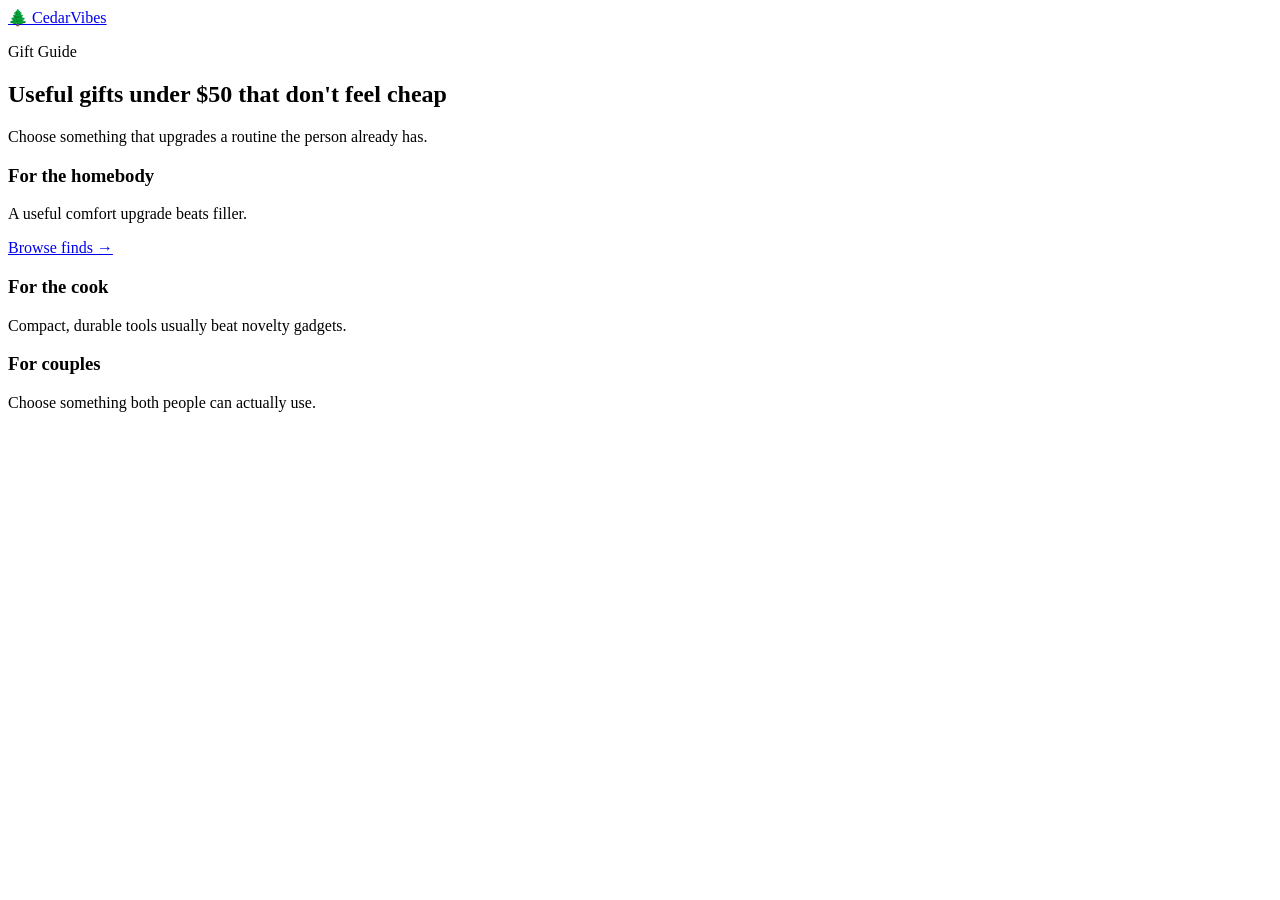
==== guide-gifts-under-50.html @ ea744eaf "Backup live CedarVibes guide-gifts-under-50.html from Vercel" ====
<!doctype html><html><head><meta charset="utf-8"><meta name="viewport" content="width=device-width,initial-scale=1"><title>Gifts Under $50 | CedarVibes</title><link rel="stylesheet" href="/styles.css"><script defer src="/analytics.js"></script></head><body><header><a class="brand" href="/">🌲 CedarVibes</a></header><main><section><p class="eyebrow">Gift Guide</p><h1>Useful gifts under $50 that don't feel cheap</h1><p class="lede">Choose something that upgrades a routine the person already has.</p><div class="grid"><article><h3>For the homebody</h3><p>A useful comfort upgrade beats filler.</p><a href="#" data-link="walmartGifts">Browse finds →</a></article><article><h3>For the cook</h3><p>Compact, durable tools usually beat novelty gadgets.</p></article><article><h3>For couples</h3><p>Choose something both people can actually use.</p></article></div></section></main><script src="/config.js"></script><script src="/script.js"></script></body></html>
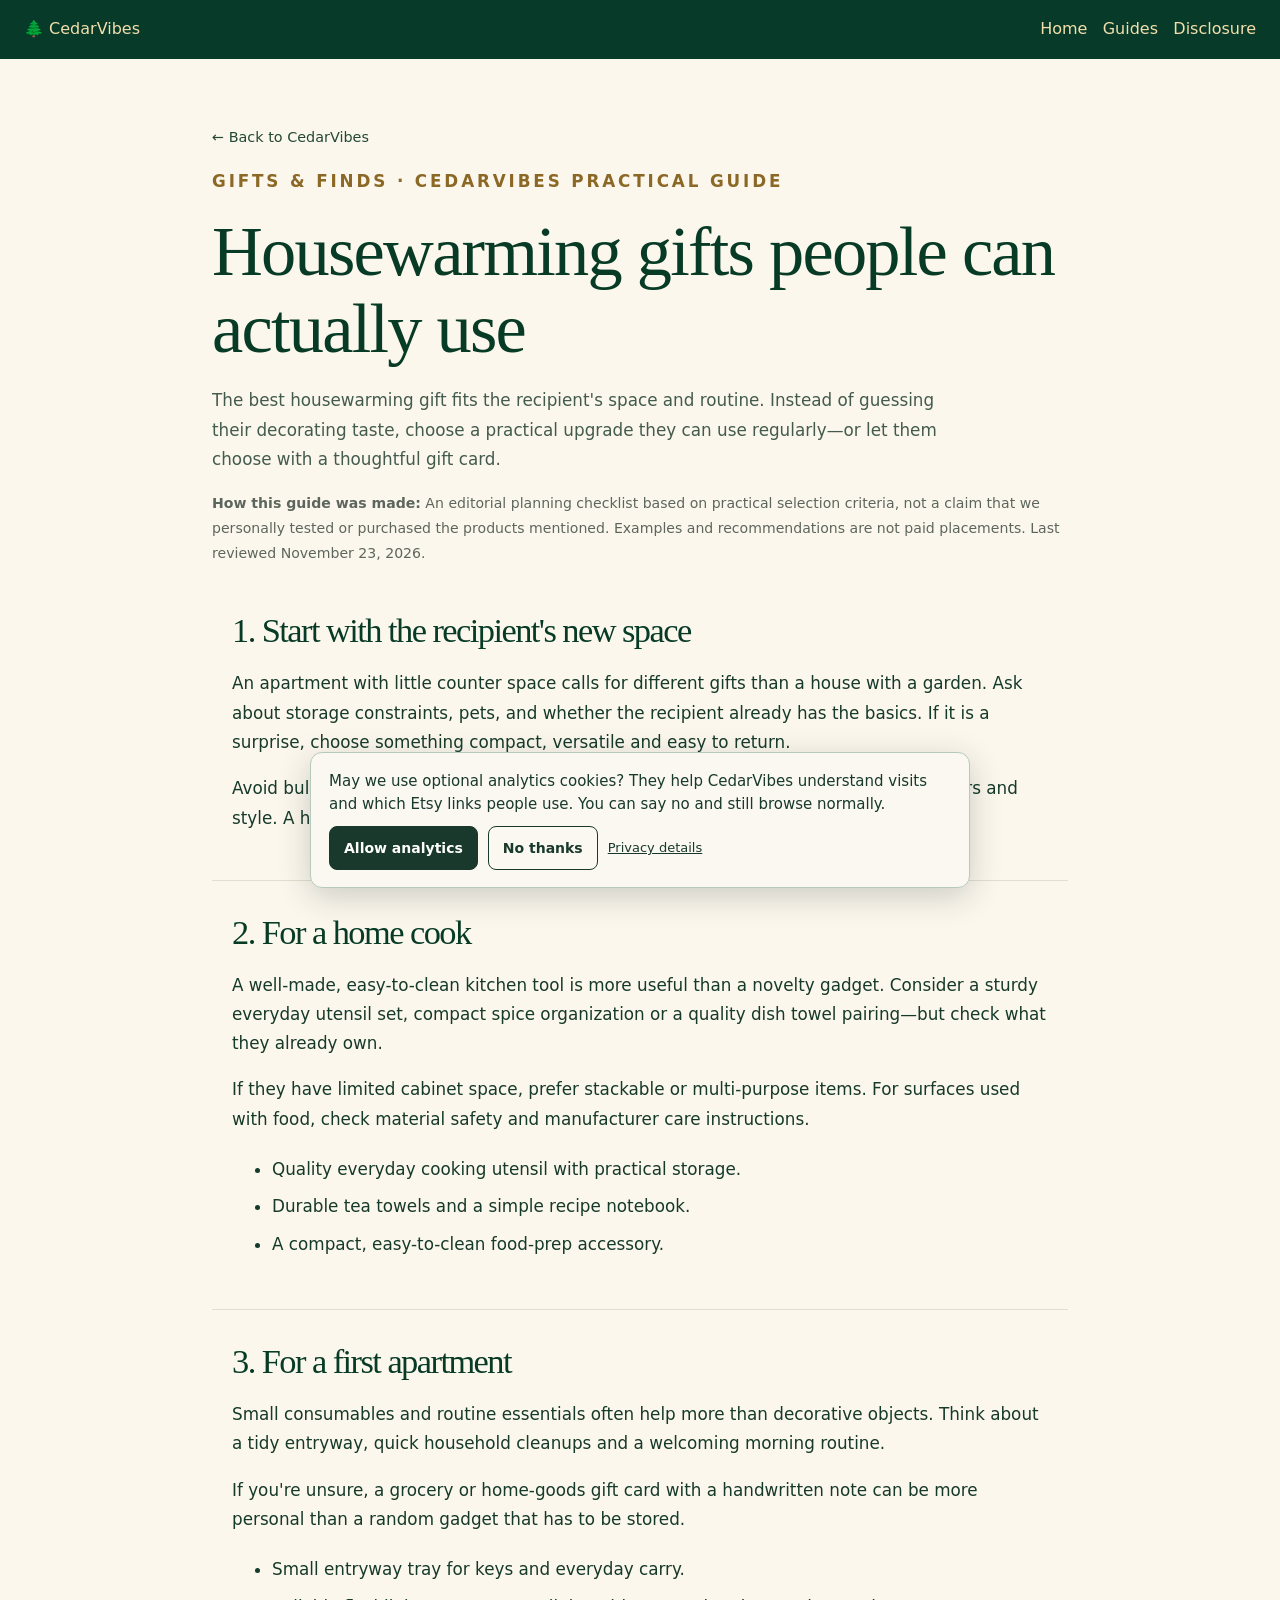
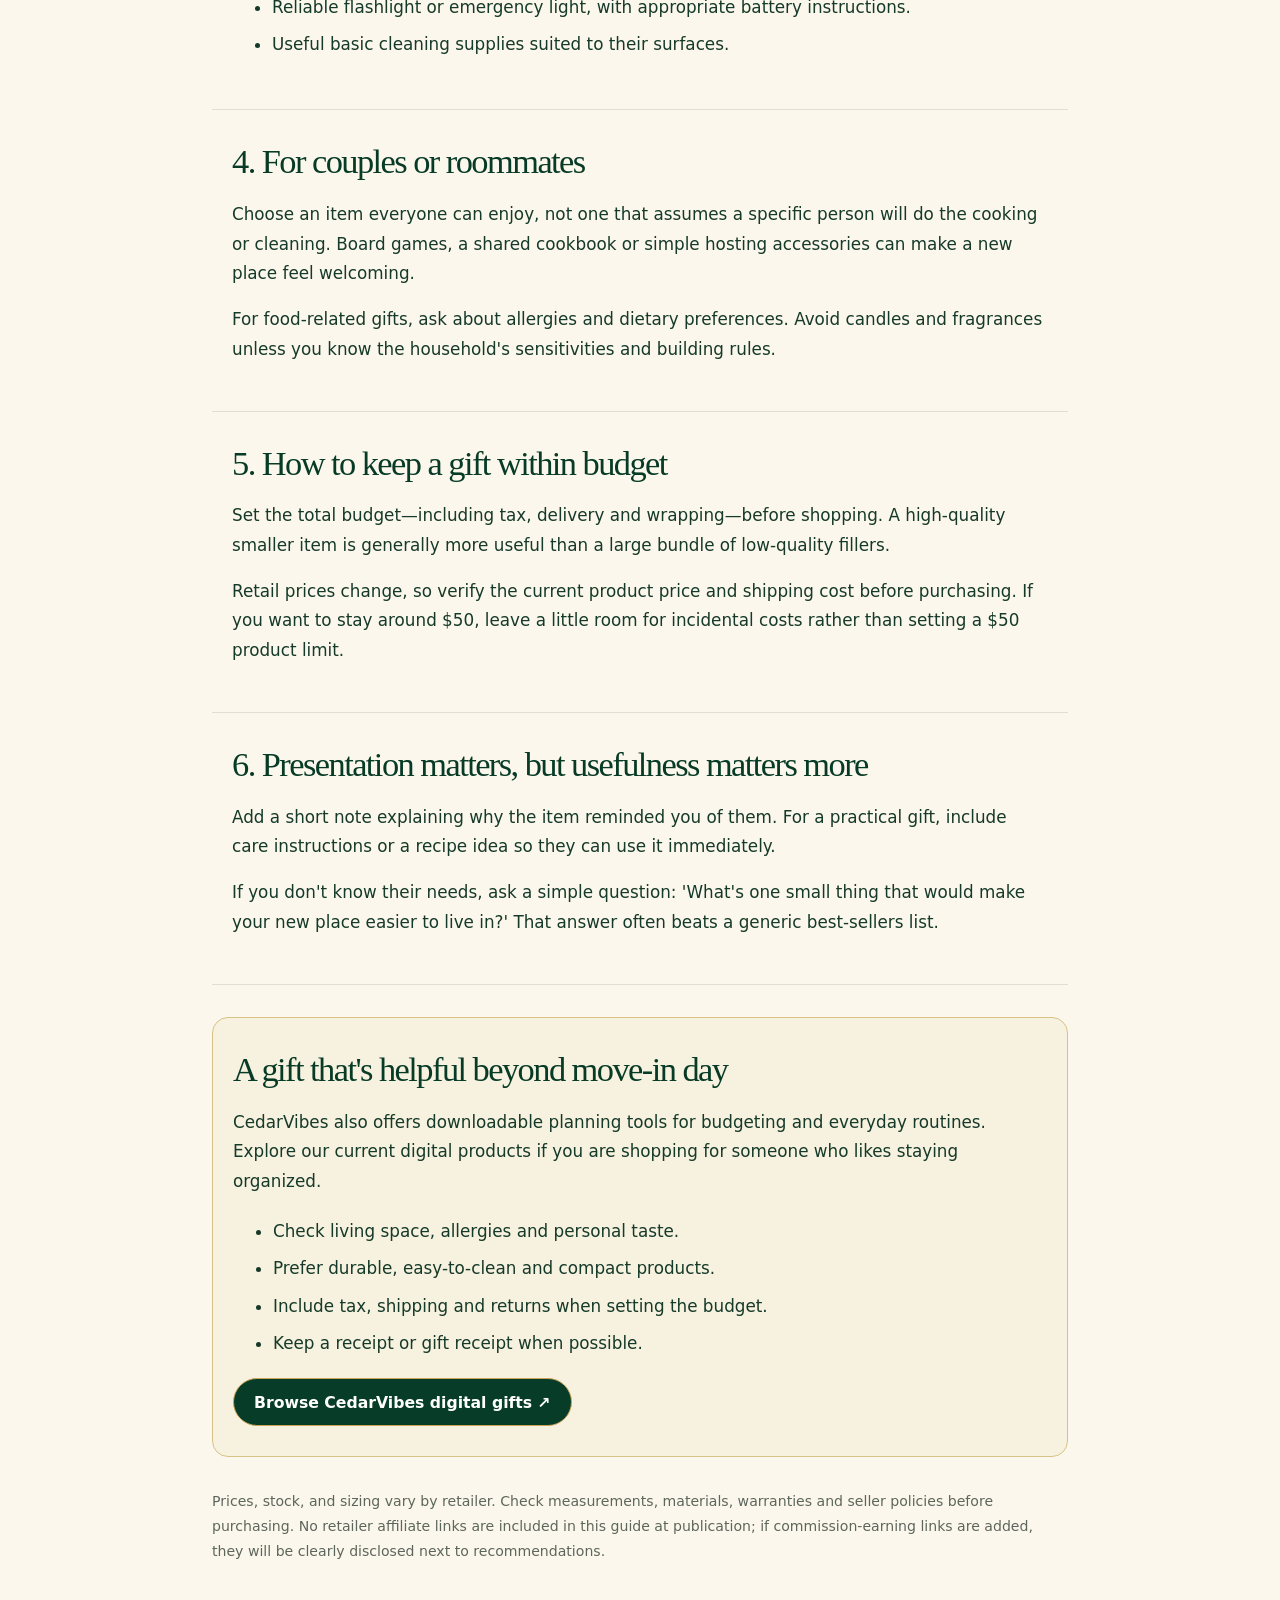
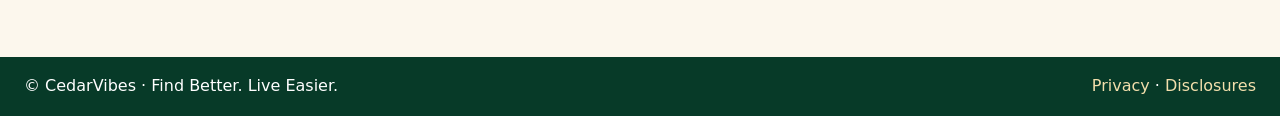
==== commit 582f109d: "Prepare original CedarVibes shopping guides and affiliate signup readiness" ====
--- a/guide-gifts-under-50.html
+++ b/guide-gifts-under-50.html
@@ -1 +1,47 @@
-<!doctype html><html><head><meta charset="utf-8"><meta name="viewport" content="width=device-width,initial-scale=1"><title>Gifts Under $50 | CedarVibes</title><link rel="stylesheet" href="/styles.css"><script defer src="/analytics.js"></script></head><body><header><a class="brand" href="/">🌲 CedarVibes</a></header><main><section><p class="eyebrow">Gift Guide</p><h1>Useful gifts under $50 that don't feel cheap</h1><p class="lede">Choose something that upgrades a routine the person already has.</p><div class="grid"><article><h3>For the homebody</h3><p>A useful comfort upgrade beats filler.</p><a href="#" data-link="walmartGifts">Browse finds →</a></article><article><h3>For the cook</h3><p>Compact, durable tools usually beat novelty gadgets.</p></article><article><h3>For couples</h3><p>Choose something both people can actually use.</p></article></div></section></main><script src="/config.js"></script><script src="/script.js"></script></body></html>+<!doctype html>
+<html lang="en"><head><meta charset="utf-8"><meta name="viewport" content="width=device-width,initial-scale=1">
+<title>Useful Housewarming Gift Ideas and How to Choose Them | CedarVibes</title><meta name="description" content="A practical housewarming gift guide with useful ideas for small spaces, first apartments and home cooks, plus selection tips for thoughtful gifts.">
+<link rel="canonical" href="https://shopcedarvibes.com/guide-gifts-under-50">
+<link rel="icon" href="/assets/cedar-lebanese.svg" type="image/svg+xml">
+<link rel="stylesheet" href="/styles.css"><script defer src="/analytics.js"></script>
+<style>
+.guide-layout{max-width:900px;margin:0 auto;padding:clamp(24px,5vw,64px) 22px 80px;color:#163a29;line-height:1.7}
+.guide-back{font-size:.9rem;text-decoration:none;color:#234934}.guide-lead{font:normal clamp(1.13rem,2.4vw,1.32rem)/1.6 system-ui, sans-serif;color:#435b4d;max-width:750px}
+.guide-layout h1{font:normal clamp(2.3rem,6vw,4.4rem)/1.09 Georgia,serif;letter-spacing:-.025em;margin:14px 0 20px;color:#083b25}
+.guide-layout h2{font:normal clamp(1.65rem,3.3vw,2.15rem)/1.25 Georgia,serif;color:#073b26;margin:0 0 14px}
+.guide-layout p,.guide-layout li{font-family:system-ui,-apple-system,Segoe UI,sans-serif;font-size:1.05rem;line-height:1.75}
+.guide-layout li{padding:4px 0}.guide-section{padding:26px 0;border-bottom:1px solid #e3decf}
+.guide-tag{font:700 .77rem system-ui,sans-serif;letter-spacing:.17em;text-transform:uppercase;color:#8b6825}
+.guide-layout .guide-panel{background:#f7f1df;border:1px solid #d9c286;border-radius:16px;padding:24px;margin:32px 0}
+.guide-layout .guide-panel h2{margin:0 0 10px}.guide-cta{display:inline-flex;background:#073d28;color:#fff;padding:13px 20px;border:1px solid #c9a456;text-decoration:none;border-radius:24px;font:700 .98rem system-ui,sans-serif;min-height:48px;align-items:center}
+.guide-note{font-size:.88rem!important;color:#5d665c}.guide-nav{display:flex;flex-wrap:wrap;gap:12px;justify-content:space-between;align-items:center;padding:17px 24px;background:#073a28;color:#fff}
+.guide-nav a{color:#f3dfac;text-decoration:none;font-family:system-ui,sans-serif}
+</style></head>
+<body><header class="guide-nav"><a href="/" aria-label="CedarVibes homepage">🌲 CedarVibes</a><nav aria-label="Guide navigation"><a href="/">Home</a> &nbsp; <a href="/#shop-guides">Guides</a> &nbsp; <a href="/disclosure">Disclosure</a></nav></header>
+<main class="guide-layout"><a class="guide-back" href="/">← Back to CedarVibes</a>
+<p class="guide-tag">Gifts &amp; finds · CedarVibes practical guide</p><h1>Housewarming gifts people can actually use</h1><p class="guide-lead">The best housewarming gift fits the recipient's space and routine. Instead of guessing their decorating taste, choose a practical upgrade they can use regularly—or let them choose with a thoughtful gift card.</p>
+<p class="guide-note"><strong>How this guide was made:</strong> An editorial planning checklist based on practical selection criteria, not a claim that we personally tested or purchased the products mentioned. Examples and recommendations are not paid placements. Last reviewed November 23, 2026.</p>
+<section class="guide-section"><h2>1. Start with the recipient's new space</h2><p>An apartment with little counter space calls for different gifts than a house with a garden. Ask about storage constraints, pets, and whether the recipient already has the basics. If it is a surprise, choose something compact, versatile and easy to return.</p>
+<p>Avoid bulky or highly personalized décor unless you know the recipient's preferred colors and style. A home should look like the person living in it, not the person giving the gift.</p></section>
+<section class="guide-section"><h2>2. For a home cook</h2><p>A well-made, easy-to-clean kitchen tool is more useful than a novelty gadget. Consider a sturdy everyday utensil set, compact spice organization or a quality dish towel pairing—but check what they already own.</p>
+<p>If they have limited cabinet space, prefer stackable or multi-purpose items. For surfaces used with food, check material safety and manufacturer care instructions.</p><ul><li>Quality everyday cooking utensil with practical storage.</li>
+<li>Durable tea towels and a simple recipe notebook.</li>
+<li>A compact, easy-to-clean food-prep accessory.</li></ul></section>
+<section class="guide-section"><h2>3. For a first apartment</h2><p>Small consumables and routine essentials often help more than decorative objects. Think about a tidy entryway, quick household cleanups and a welcoming morning routine.</p>
+<p>If you're unsure, a grocery or home-goods gift card with a handwritten note can be more personal than a random gadget that has to be stored.</p><ul><li>Small entryway tray for keys and everyday carry.</li>
+<li>Reliable flashlight or emergency light, with appropriate battery instructions.</li>
+<li>Useful basic cleaning supplies suited to their surfaces.</li></ul></section>
+<section class="guide-section"><h2>4. For couples or roommates</h2><p>Choose an item everyone can enjoy, not one that assumes a specific person will do the cooking or cleaning. Board games, a shared cookbook or simple hosting accessories can make a new place feel welcoming.</p>
+<p>For food-related gifts, ask about allergies and dietary preferences. Avoid candles and fragrances unless you know the household's sensitivities and building rules.</p></section>
+<section class="guide-section"><h2>5. How to keep a gift within budget</h2><p>Set the total budget—including tax, delivery and wrapping—before shopping. A high-quality smaller item is generally more useful than a large bundle of low-quality fillers.</p>
+<p>Retail prices change, so verify the current product price and shipping cost before purchasing. If you want to stay around $50, leave a little room for incidental costs rather than setting a $50 product limit.</p></section>
+<section class="guide-section"><h2>6. Presentation matters, but usefulness matters more</h2><p>Add a short note explaining why the item reminded you of them. For a practical gift, include care instructions or a recipe idea so they can use it immediately.</p>
+<p>If you don't know their needs, ask a simple question: 'What's one small thing that would make your new place easier to live in?' That answer often beats a generic best-sellers list.</p></section>
+<section class="guide-panel"><h2>A gift that's helpful beyond move-in day</h2><p>CedarVibes also offers downloadable planning tools for budgeting and everyday routines. Explore our current digital products if you are shopping for someone who likes staying organized.</p>
+<ul><li>Check living space, allergies and personal taste.</li>
+<li>Prefer durable, easy-to-clean and compact products.</li>
+<li>Include tax, shipping and returns when setting the budget.</li>
+<li>Keep a receipt or gift receipt when possible.</li></ul>
+<a class="guide-cta" href="https://www.etsy.com/shop/CedarVibes" rel="noopener">Browse CedarVibes digital gifts ↗</a>
+</section><p class="guide-note">Prices, stock, and sizing vary by retailer. Check measurements, materials, warranties and seller policies before purchasing. No retailer affiliate links are included in this guide at publication; if commission-earning links are added, they will be clearly disclosed next to recommendations.</p>
+</main><footer class="guide-nav"><span>© CedarVibes · Find Better. Live Easier.</span><span><a href="/privacy">Privacy</a> · <a href="/disclosure">Disclosures</a></span></footer></body></html>
--- a/styles.css
+++ b/styles.css
@@ -0,0 +1,17 @@
+:root{--forest:#063b29;--dark:#032f21;--pine:#005729;--gold:#c79d4b;--gold-bright:#e9bf66;--cream:#fcf7ed;--ink:#183f2d;--muted:#567060;--line:#e1d3b6;--surface:#fffefb}*{box-sizing:border-box}html{scroll-behavior:smooth;scroll-padding-top:110px}body{margin:0;background:var(--cream);color:var(--ink);font-family:Inter,ui-sans-serif,system-ui,-apple-system,"Segoe UI",sans-serif;line-height:1.55}a{color:inherit}button,input{font:inherit}button,a{-webkit-tap-highlight-color:transparent}a:focus-visible,button:focus-visible,input:focus-visible{outline:3px solid var(--gold-bright);outline-offset:3px}.skip-link{position:absolute;left:-9999px;top:8px;background:#fff;color:#000;z-index:100;padding:10px}.skip-link:focus{left:10px}.site-header{position:relative;background:radial-gradient(ellipse 100% 170% at 50% -40%,#15563a 0%,#053b27 55%,#002c1c 100%);color:#fff;box-shadow:0 6px 16px #0427182c;z-index:20}.brand-band{min-height:202px;display:grid;grid-template-columns:1fr minmax(0,900px) 1fr;align-items:center;gap:24px;padding:20px clamp(22px,5vw,76px)}.main-brand{display:flex;flex-direction:column;align-items:center;gap:4px;text-decoration:none;min-width:0;text-align:center}.brand-emblem{width:110px;height:65px;background:#fff5d9;-webkit-mask:url('/assets/cedar-lebanese.svg') center/contain no-repeat;mask:url('/assets/cedar-lebanese.svg') center/contain no-repeat;display:block;position:relative}.brand-rule{display:none}.wordmark{font:400 clamp(4rem,7vw,7.3rem)/.97 Georgia,'Times New Roman',serif;white-space:nowrap;letter-spacing:-.058em}.brand-cedar{color:#fffaf0}.brand-vibes{font-style:italic;color:var(--gold-bright)}.brand-sub{font-size:clamp(.63rem,1.15vw,.95rem);color:#fff6e3;letter-spacing:.17em;white-space:nowrap}.brand-sub b{color:var(--gold-bright);font-weight:600;padding:0 .18em}.header-icon{width:46px;height:46px;background:transparent;border:0;color:#fff5dc;display:flex;align-items:center;justify-content:center;cursor:pointer;text-decoration:none;justify-self:start}.header-icon svg{width:31px;height:31px;fill:none;stroke:currentColor;stroke-width:1.7;stroke-linecap:round;stroke-linejoin:round}.header-icon:hover{color:var(--gold-bright)}.shop-link{justify-self:end;color:var(--gold-bright)}.site-nav{display:flex;align-items:center;justify-content:center;gap:0;min-height:61px;padding:0 20px;border-top:2px solid var(--gold);border-bottom:2px solid var(--gold);overflow:auto;scrollbar-width:thin}.site-nav a{flex:0 0 auto;display:inline-flex;align-items:center;min-height:57px;padding:0 clamp(14px,2vw,31px);color:#fffaf1;text-decoration:none;font-size:clamp(.86rem,1.4vw,1.05rem);white-space:nowrap;position:relative}.site-nav a+a:before{content:"";position:absolute;left:0;top:18px;height:21px;border-left:1px solid #e8c16c6e}.site-nav a:hover,.site-nav a[aria-current]{color:var(--gold-bright)}.site-nav a[aria-current]:after{content:"";position:absolute;bottom:6px;left:27%;width:46%;border-bottom:3px solid var(--gold-bright)}.site-search{max-width:900px;margin:0 auto;padding:0 24px 16px;color:#fff}.site-search[hidden]{display:none}.site-search label{display:block;font-size:.85rem;letter-spacing:.04em;margin-bottom:7px}.search-control{display:flex;gap:8px}.search-control input{flex:1;min-width:0;border:1px solid #c9ad75;border-radius:8px;padding:12px 14px}.search-control button{border:0;border-radius:8px;background:var(--gold-bright);color:var(--dark);font-weight:750;padding:11px 20px}.site-search p{font-size:.83rem;margin:7px 0 0}.hero{position:relative;isolation:isolate;overflow:hidden;text-align:center;min-height:575px;background:radial-gradient(ellipse at 50% 26%,#fffefa 6%,#f7f0de 71%,#ecdfb9 115%);display:flex;align-items:center;justify-content:center;padding:45px 24px 72px}.hero:before,.hero:after{content:"";position:absolute;pointer-events:none;bottom:-91px;width:60%;height:185px;z-index:0;background:linear-gradient(135deg,#18583b,#003721);border-top:5px solid #e4b95c}.hero:before{left:-10%;transform:rotate(13deg);border-radius:65% 65% 0 0}.hero:after{right:-10%;transform:rotate(-13deg);border-radius:65% 65% 0 0}.hero-branch{pointer-events:none;position:absolute;opacity:.15;background:var(--pine);-webkit-mask:url('/assets/cedar-lebanese.svg') center/contain no-repeat;mask:url('/assets/cedar-lebanese.svg') center/contain no-repeat;width:410px;height:340px;top:-95px}.branch-left{left:-160px;transform:rotate(-32deg)}.branch-right{right:-160px;transform:rotate(32deg) scaleX(-1)}.hero-content{max-width:1040px;position:relative;z-index:1}.hero-cedar{display:block;width:clamp(220px,26vw,340px);height:auto;margin:0 auto -3px;object-fit:contain;filter:drop-shadow(0 3px 2px #00512913)}.hero-brand{font:400 clamp(4.6rem,10vw,10.2rem)/.94 Georgia,'Times New Roman',serif;letter-spacing:-.075em;white-space:nowrap;margin:0;color:var(--forest)}.hero-brand em{font-style:italic;color:#ae7e28}.hero-categories{margin:10px auto 10px;display:flex;align-items:center;justify-content:center;flex-wrap:wrap;gap:clamp(9px,1.5vw,21px);font-size:clamp(.65rem,1.35vw,1.15rem);font-weight:780;letter-spacing:.17em}.hero-categories b{color:var(--gold)}.hero-description{max-width:590px;font-size:clamp(.85rem,1.3vw,1.03rem);margin:12px auto 26px;color:#56614f}.hero-actions{display:flex;gap:16px;justify-content:center;flex-wrap:wrap}.pill-btn{border:3px solid #e9bb55;min-width:215px;min-height:53px;padding:10px 20px;border-radius:999px;display:inline-flex;justify-content:center;gap:9px;align-items:center;font-weight:760;text-decoration:none;box-shadow:inset 0 2px 5px #ffffff45,0 4px 9px #4b3a1625}.pill-btn.green{background:linear-gradient(180deg,#0c5a3a,#002f1e);color:white}.pill-btn.gold{background:linear-gradient(180deg,#e0b65b,#a57423);color:white}.pill-btn:hover{transform:translateY(-2px);box-shadow:inset 0 2px 5px #ffffff45,0 8px 15px #4b3a162b}.pill-btn span{font-size:1.4rem;font-weight:400}.feature-bar{background:linear-gradient(90deg,#00412d,#0a5837,#00412d);border-top:2px solid var(--gold);border-bottom:2px solid var(--gold);display:grid;grid-template-columns:repeat(4,1fr);padding:12px max(20px,calc((100vw - 1160px)/2));color:#fdf5e7}.feature-bar a{display:flex;gap:17px;align-items:center;justify-content:center;text-decoration:none;font-size:clamp(.85rem,1.4vw,1.15rem);padding:8px 10px;white-space:nowrap}.feature-bar a+a{border-left:1px solid var(--gold)}.feature-bar a:hover{color:var(--gold-bright)}.feature-bar span{font-size:1.6rem;color:var(--gold-bright)}.section{max-width:1240px;margin:auto;padding:80px clamp(20px,4vw,58px)}.kicker{color:#986b25;letter-spacing:.17em;font-weight:800;font-size:.73rem;margin:0 0 14px}h2{font:400 clamp(2.3rem,4.4vw,4rem)/1.09 Georgia,serif;letter-spacing:-.045em;margin:0 0 16px;color:var(--forest)}.section-lede{max-width:750px;margin:0;color:var(--muted);font-size:1.03rem}.intro-section{text-align:center}.intro-section .section-lede{margin:0 auto 36px}.dept-grid{display:grid;grid-template-columns:repeat(4,1fr);gap:16px}.dept-card{display:flex;flex-direction:column;align-items:center;gap:9px;text-align:center;text-decoration:none;min-height:250px;padding:25px 18px;border:1px solid var(--line);background:#fffefa;border-radius:18px;box-shadow:0 12px 35px #183e2d0a;transition:transform .2s,border-color .2s}.dept-card:hover{transform:translateY(-4px);border-color:var(--gold)}.dept-icon{font-size:2.65rem;color:var(--gold)}.dept-label{font:400 1.65rem/1.12 Georgia,serif;color:var(--forest)}.dept-card small{color:var(--muted);max-width:170px}.dept-arrow{margin-top:auto;color:#9d6d26;font-weight:750;font-size:.91rem}.section-heading{display:flex;justify-content:space-between;align-items:end;gap:20px;margin-bottom:30px}.plain-link,.text-link{color:#0b5937;text-decoration:none;font-weight:800}.plain-link:hover,.text-link:hover{text-decoration:underline}.showcase-grid{display:grid;grid-template-columns:1.45fr .8fr;gap:20px}.feature-card,.guide-card,.guide-tile,.product-card{border-radius:20px;border:1px solid var(--line);background:var(--surface);padding:30px;text-decoration:none;box-shadow:0 8px 30px #17422a0b}.feature-card-large{position:relative;overflow:hidden;min-height:305px;background:radial-gradient(circle at 92% 25%,#f0ddad,#f4eddb 40%,#e8efdc 100%)}.feature-card-large:after{content:"";position:absolute;width:210px;height:180px;right:-20px;bottom:-30px;background:#0c5a39;opacity:.12;-webkit-mask:url('/assets/cedar-lebanese.svg') center/contain no-repeat;mask:url('/assets/cedar-lebanese.svg') center/contain no-repeat}.mini-label{font-size:.72rem;font-weight:800;letter-spacing:.1em;color:#916c2e}.feature-card h3,.guide-card strong,.guide-tile strong,.product-card h3{font:400 1.8rem/1.16 Georgia,serif;color:var(--forest);margin:10px 0}.feature-card p,.guide-card small,.guide-tile p,.product-card p{color:var(--muted);max-width:520px}.feature-card-actions{display:flex;align-items:center;gap:18px;flex-wrap:wrap;margin-top:23px}.mini-btn{display:inline-flex;align-items:center;justify-content:center;border:1px solid #b7944f;background:var(--forest);color:white;border-radius:999px;padding:12px 20px;text-decoration:none;font-size:.91rem;font-weight:750}.mini-btn:hover{background:#14563a}.mini-btn.light{background:#f4dfac;color:#163c2b}.illustration-tag{display:block;font-size:.8rem;color:#7f7052;margin-top:20px}.guide-card{display:flex;flex-direction:column;gap:9px}.guide-art{font-size:3rem;color:var(--gold)}.guide-card strong{display:block}.guide-card .text-link{margin-top:auto}.alt-section{max-width:none;background:linear-gradient(120deg,#eff3e9,#f7f0dd);padding-inline:max(20px,calc((100vw - 1140px)/2))}.guides-grid{display:grid;grid-template-columns:repeat(3,1fr);gap:18px}.guide-tile{display:flex;flex-direction:column;min-height:250px}.tile-monogram{font-size:2.5rem;color:#b9934b}.guide-tile .text-link{margin-top:auto}.gifts-banner{min-height:290px;background:radial-gradient(circle at 87% 5%,#346e4c,#073c29 60%,#00321e);color:white;border-radius:25px;display:flex;align-items:center;gap:60px;padding:48px clamp(24px,5vw,65px);position:relative;overflow:hidden}.gifts-banner:after{content:"";position:absolute;background:#ffffff0b;width:350px;height:350px;border:1px solid #d9bb784a;border-radius:50%;right:-80px;top:-60px}.gifts-banner h2{color:#fff9e9}.gifts-banner p:not(.kicker){max-width:650px;color:#e2eddf}.gift-sparkle{font-size:5rem;color:#e5c078}.tools-section{padding-bottom:95px}.product-grid{display:grid;grid-template-columns:repeat(4,1fr);gap:16px}.product-card{display:flex;flex-direction:column;min-height:290px;padding:24px}.product-card h3{font-size:1.5rem}.product-card .text-link{margin-top:auto}.product-icon{font-size:2rem;color:var(--gold);display:block;margin-bottom:11px}.closing-note{text-align:center;background:var(--forest);color:#f9f4e8;padding:62px 20px 72px;border-top:3px solid var(--gold);border-bottom:3px solid var(--gold)}.closing-note h2{color:#faf1db}.closing-note p{color:#e5e9dc;margin-bottom:25px}.closing-emblem{display:block;margin:0 auto 12px;width:70px;height:55px;background:var(--gold-bright);-webkit-mask:url('/assets/cedar-lebanese.svg') center/contain no-repeat;mask:url('/assets/cedar-lebanese.svg') center/contain no-repeat}.site-footer{max-width:1240px;margin:auto;display:grid;grid-template-columns:1fr auto;gap:20px;padding:38px clamp(20px,4vw,58px);color:#2d4837}.footer-brand{font:400 2rem Georgia,serif;text-decoration:none;color:var(--forest)}.footer-brand span{font-style:italic;color:#b08232}.footer-links{display:flex;gap:20px;align-items:start;flex-wrap:wrap}.footer-links a{font-size:.92rem;text-decoration:none}.footer-links a:hover{text-decoration:underline}.copyright{grid-column:1/-1;border-top:1px solid var(--line);padding-top:17px;color:var(--muted);font-size:.78rem}.copyright a{text-decoration:underline}
+/* Existing guide and information page compatibility. */
+.legal,.guide{max-width:900px;margin:auto;padding:60px 24px 100px}.guide h1,.legal h1{font:400 clamp(2.2rem,5vw,4rem)/1.12 Georgia,serif;color:var(--forest)}.guide .intro,.legal .lede{color:var(--muted);font-size:1.1rem}.pick{padding:25px;margin:18px 0;border:1px solid var(--line);background:white;border-radius:17px}.pick h3{font:400 1.5rem Georgia,serif}.pick a{font-weight:800;color:var(--pine)}.card{padding:25px;background:#fff;border:1px solid var(--line);border-radius:20px}.badge{color:#70511d;background:#f6e6bb;border-radius:999px;font-size:.77rem;padding:4px 9px}.sr-only{position:absolute;width:1px;height:1px;margin:-1px;overflow:hidden;clip:rect(0,0,0,0);white-space:nowrap;border:0}
+@media(max-width:900px){.brand-band{min-height:180px}.wordmark{font-size:clamp(3.1rem,10vw,6.2rem)}.brand-sub{font-size:.66rem}.site-nav{justify-content:flex-start}.section{padding-block:64px}.dept-grid,.product-grid{grid-template-columns:repeat(2,1fr)}.feature-bar{grid-template-columns:repeat(2,1fr)}.feature-bar a:nth-child(3){border-left:none}.feature-bar a:nth-child(n+3){border-top:1px solid #d5b16b5a}.guides-grid{grid-template-columns:1fr 1fr}.showcase-grid{grid-template-columns:1fr 1fr}.hero{min-height:535px}}
+@media(max-width:620px){.brand-band{min-height:149px;padding:14px 15px;grid-template-columns:44px minmax(0,1fr) 44px;gap:3px}.brand-emblem{width:75px;height:49px}.wordmark{font-size:clamp(2.6rem,10.7vw,4.1rem)}.brand-sub{font-size:clamp(.42rem,1.5vw,.64rem);letter-spacing:.035em}.header-icon{width:36px;height:40px}.header-icon svg{width:25px;height:25px}.site-nav a{font-size:.82rem;min-height:47px;padding:0 16px}.hero{min-height:520px;padding:32px 12px 73px}.hero-cedar{width:clamp(170px,52vw,260px)}.hero-brand{font-size:clamp(3.7rem,15.2vw,6.2rem)}.hero-categories{font-size:.59rem;gap:7px;letter-spacing:.055em}.hero-description{font-size:.92rem;max-width:345px}.hero-actions{gap:10px}.pill-btn{min-width:0;width:calc(50% - 8px);font-size:.84rem;padding:8px 9px;min-height:44px;border-width:2px}.pill-btn.gold{order:-1;width:70%}.hero:before,.hero:after{bottom:-95px}.hero-branch{opacity:.08}.feature-bar a{font-size:.79rem;gap:7px;white-space:normal}.feature-bar span{font-size:1.2rem}.dept-grid,.showcase-grid,.guides-grid,.product-grid{grid-template-columns:1fr}.dept-card{min-height:175px}.section-heading{display:block}.plain-link{display:inline-block;margin-top:11px}.gifts-banner{padding:28px 22px}.gift-sparkle{display:none}.site-footer{grid-template-columns:1fr}.copyright{grid-column:auto}}
+@media(prefers-reduced-motion:reduce){html{scroll-behavior:auto}.dept-card,.pill-btn{transition:none}}
+
+/* Compatibility with original informational and buying-guide pages. */
+.legacy-brand{display:inline-flex;align-items:center;text-decoration:none;font:400 1.55rem Georgia,serif;color:#fff8e5;background:#063b29;padding:12px 25px;border-radius:999px;margin:18px 20px}
+main>section:not(.hero):not(.section):not(.closing-note):not(.alt-section):not(.section-wedding):not(.intro-section):not(.tools-section){padding:30px 20px}
+main>section>.grid{display:grid;grid-template-columns:repeat(auto-fit,minmax(230px,1fr));gap:20px;margin-top:25px}
+main>section>.grid article{padding:23px;border-radius:16px;border:1px solid var(--line);background:#fffefa}
+main>section>.eyebrow{font-weight:800;color:#946d27;letter-spacing:.12em;font-size:.76rem}
+main>section>h1{font:400 clamp(2.5rem,6vw,4rem)/1.12 Georgia,serif;letter-spacing:-.04em;color:#063b29}
+main>section>.lede{max-width:760px;font-size:1.12rem;color:var(--muted)}
+main>section>.fine{font-size:.83rem;color:var(--muted)}
+.search-highlight{outline:3px solid #e9bf66;outline-offset:3px}
